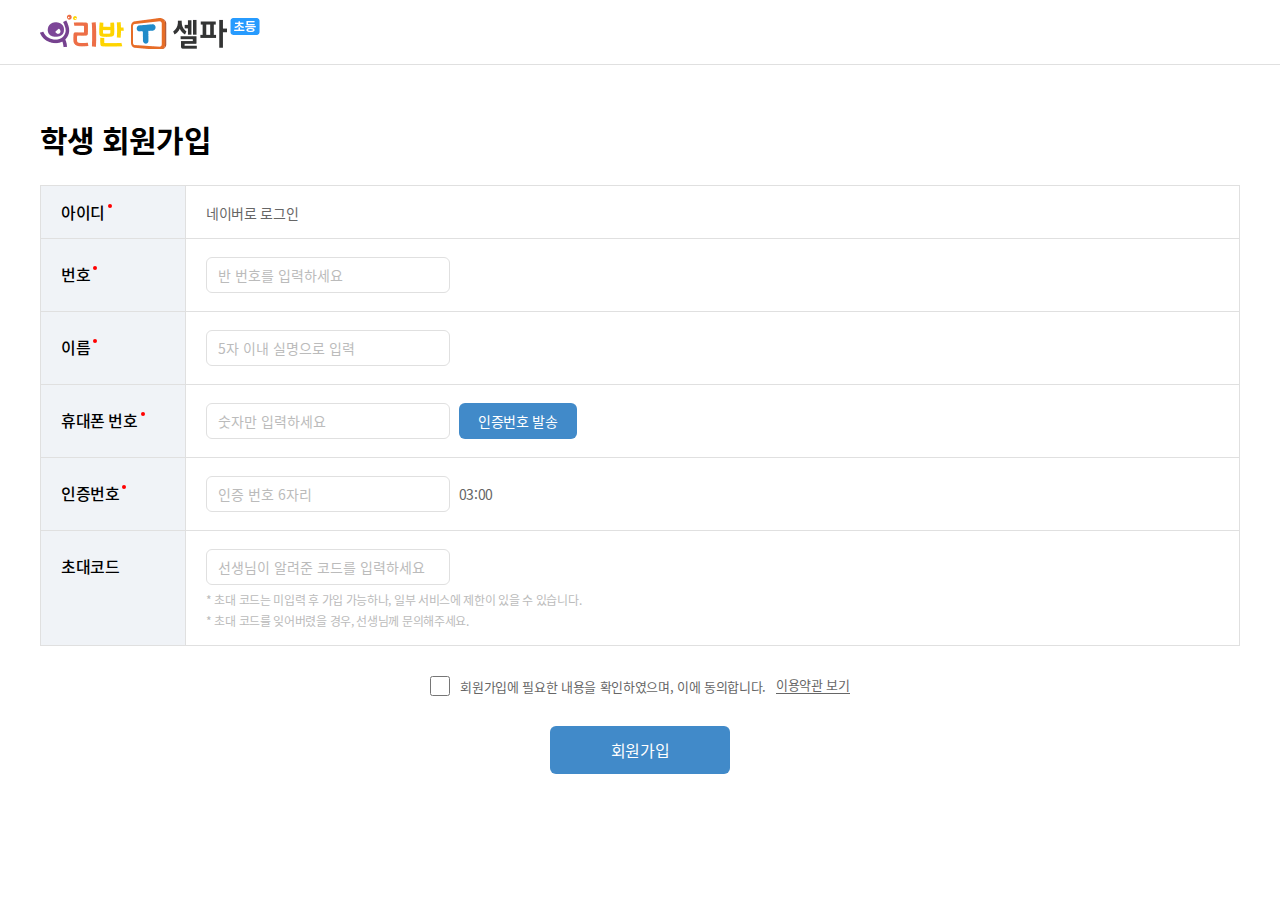
==== login_join.html @ 0e9baccb "create Tsherpa" ====
<!DOCTYPE html>
<html lang="ko">
<head></head>
<body>
    <div class="wrap">
        <div id="login-before"></div>
        <div class="join-user-arer">
            <div class="inner">
                <h2 class="join-user">학생 회원가입</h2>
                <table summary="학생 회원가입">
                    <caption>학생 회원가입</caption>
                    <colgroup>
                        <col style="width: 145px">
                        <col style="width: calc(100% - 145px);">
                    </colgroup>
                    <tbody>
                        <tr>
                            <th scope="row" class="inform-title"><span class="certify-mark">아이디</span></th>
                            <td class="inform-body">네이버로 로그인</td>
                        </tr>
                        <tr>
                            <th scope="row" class="inform-title"><span class="certify-mark">번호</span></th>
                            <td class="inform-body"><input type="text" placeholder="반 번호를 입력하세요"></td>
                        </tr>
                        <tr>
                            <th scope="row" class="inform-title"><span class="certify-mark">이름</span></th>
                            <td class="inform-body"><input type="text" placeholder="5자 이내 실명으로 입력"></td>
                        </tr>
                        <tr>
                            <th scope="row" class="inform-title"><span class="certify-mark">휴대폰 번호</span></th>
                            <td class="inform-body">
                                <input type="text" placeholder="숫자만 입력하세요">
                                <a href="#none" class="btns basic_btn">인증번호 발송</a>
                            </td>
                        </tr>
                        <tr>
                            <th scope="row" class="inform-title"><span class="certify-mark">인증번호</span></th>
                            <td class="inform-body">
                                <input type="text" placeholder="인증 번호 6자리">
                                <span class="time">03:00</span>
                            </td>
                        </tr>
                        <tr>
                            <th scope="row" class="inform-title">초대코드</th>
                            <td class="inform-body">
                                <input type="text" placeholder="선생님이 알려준 코드를 입력하세요">
                                <p>* 초대 코드는 미입력 후 가입 가능하나, 일부 서비스에 제한이 있을 수 있습니다.</p>
                                <p>* 초대 코드를 잊어버렸을 경우, 선생님께 문의해주세요.</p>
                            </td>
                        </tr>
                    </tbody>
                </table>
                <div class="checkbox-arer flex-center">
                    <input type="checkbox" id="user-terms">
                    <label for="user-terms">회원가입에 필요한 내용을 확인하였으며, 이에 동의합니다.</label>
                    <a href="#none" class="show-user-terms">이용약관 보기</a>
                </div>
                <a href="#none" class="btns basic_btn join-user-btns">회원가입</a>
            </div>
        </div>
    </div>
    <script src="js/jquery-1.12.4.min.js"></script>
    <script src="js/swiper-bundle.min.js"></script>
    <script src="js/script.js"></script>
</body>
</html>
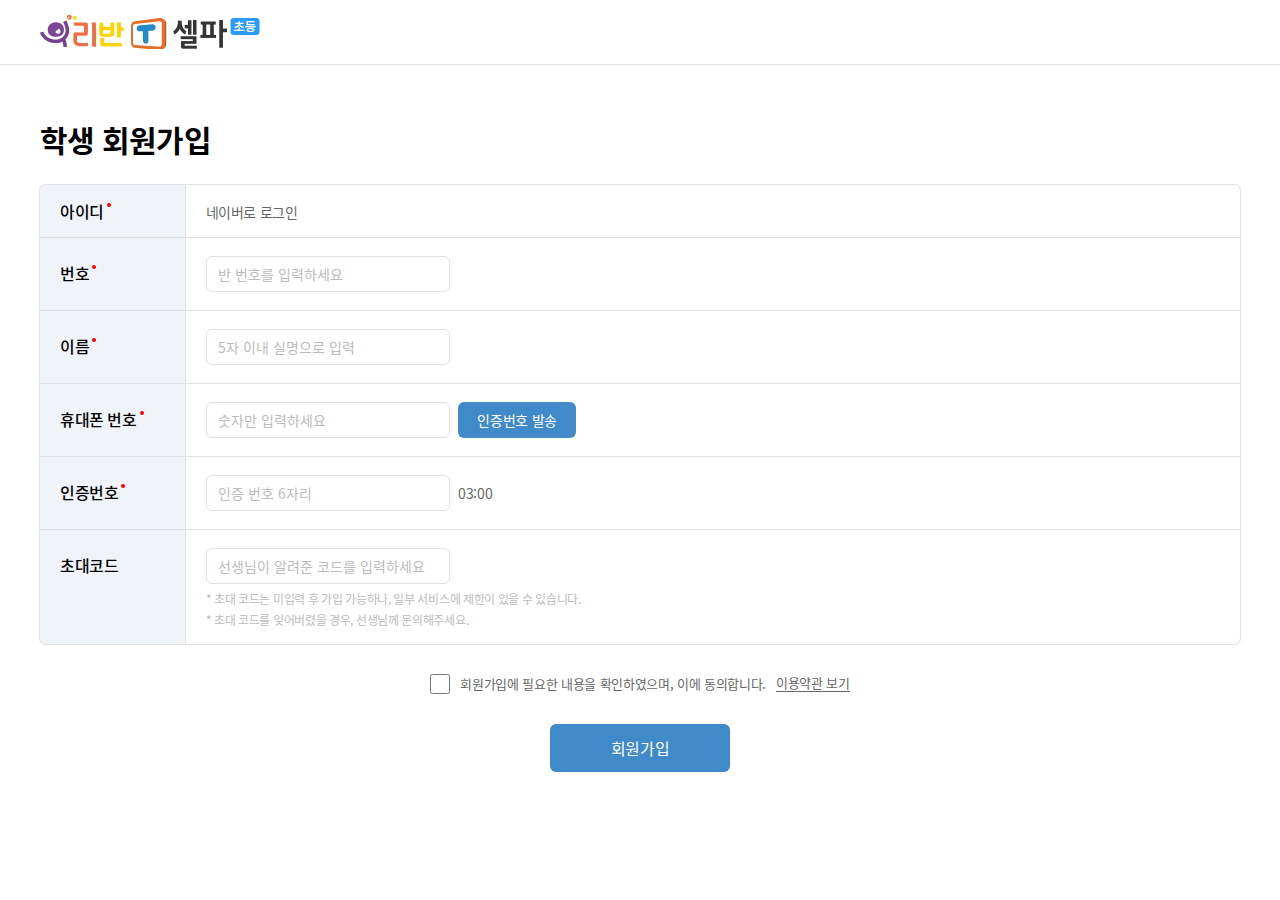
==== commit abb683fe: "commit" ====
--- a/login_join.html
+++ b/login_join.html
@@ -1,9 +1,9 @@
 <!DOCTYPE html>
 <html lang="ko">
-<head></head>
+<head role="head" data-include="head.html"></head>
 <body>
     <div class="wrap">
-        <div id="login-before"></div>
+        <div role="header" data-include="header-before.html"></div>
         <div class="join-user-arer">
             <div class="inner">
                 <h2 class="join-user">학생 회원가입</h2>
